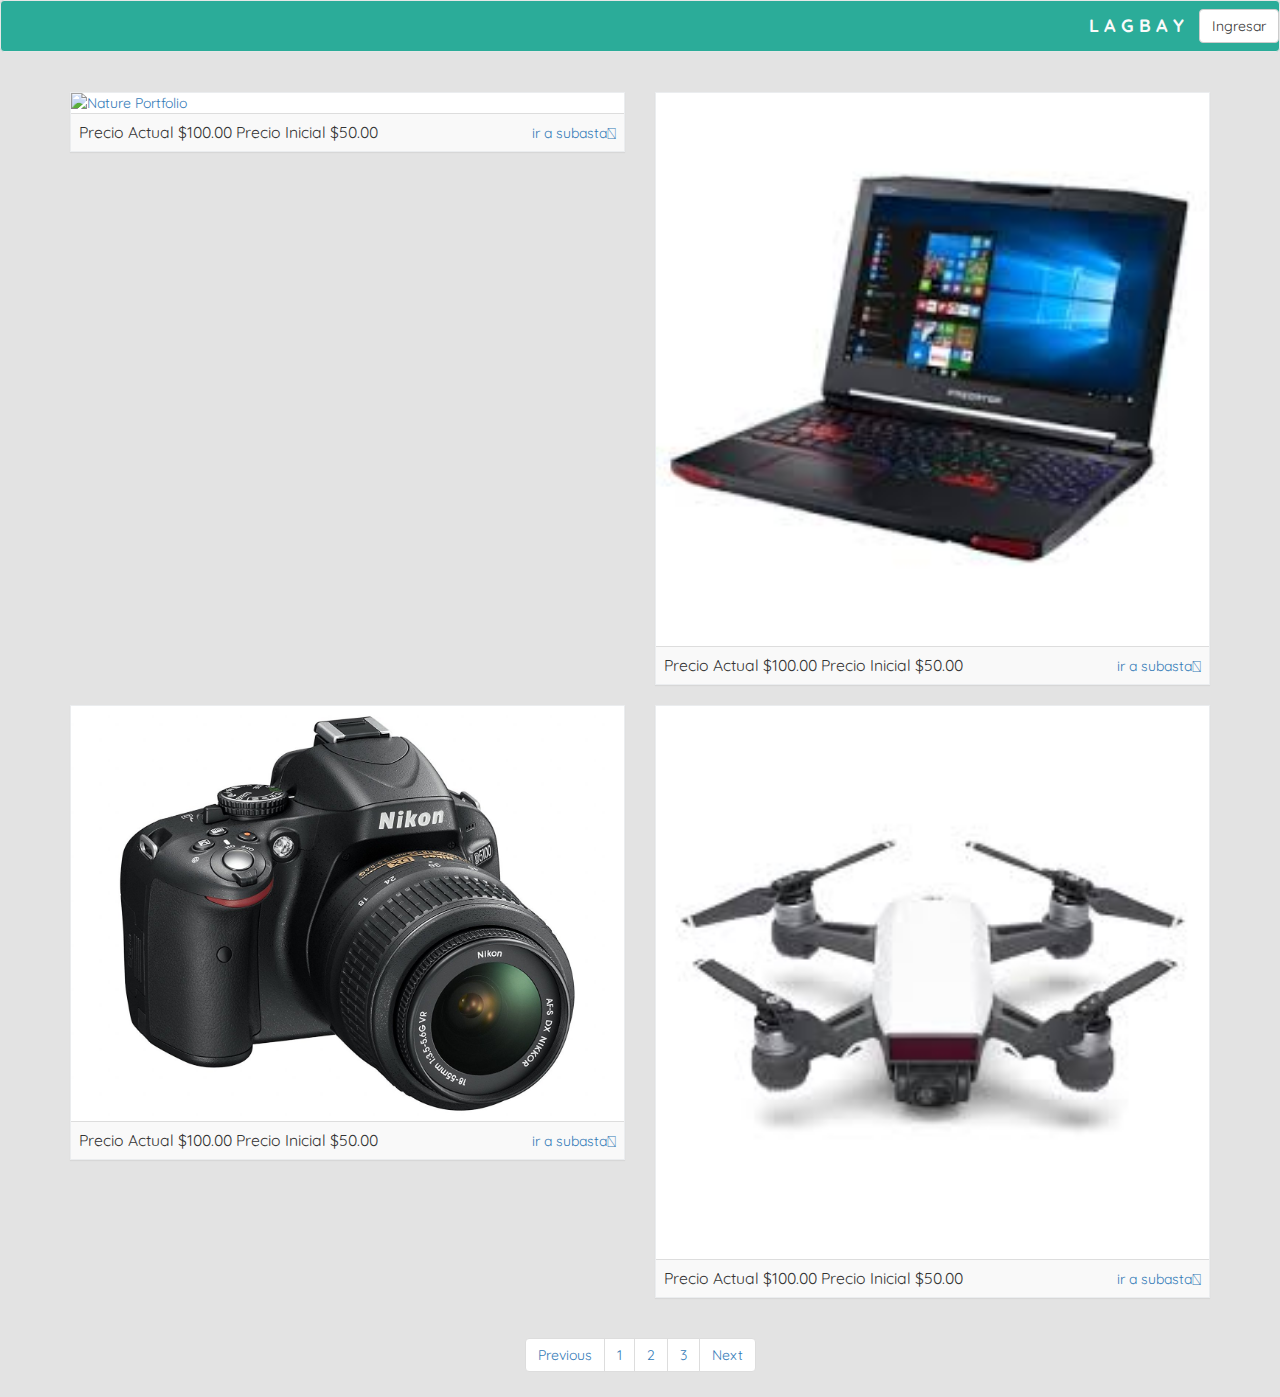
==== index.html @ 55333f28 "suma cantidad seleccionada en detalle de producto" ====
<!DOCTYPE html>
<html lang="es">
  <head>
    <meta charset="utf-8">
    <meta http-equiv="X-UA-Compatible" content="IE=edge">
    <meta name="viewport" content="width=device-width, initial-scale=1">

    <!-- The above 3 meta tags *must* come first in the head; any other head content must come *after* these tags -->
    <title>SUBASTAS</title>

    <!-- Bootstrap -->
    <link href="https://maxcdn.bootstrapcdn.com/bootstrap/3.3.7/css/bootstrap.min.css" rel="stylesheet">
    <link rel="stylesheet" type="text/css" href="css/nav.css">
    <link href="https://fonts.googleapis.com/css?family=Muli|Quicksand" rel="stylesheet">

    <link rel="stylesheet" type="text/css" href="css/formularioproducto.css">


    <!-- HTML5 shim and Respond.js for IE8 support of HTML5 elements and media queries -->
    <!-- WARNING: Respond.js doesn't work if you view the page via file:// -->
    <!--[if lt IE 9]>
      <script src="https://oss.maxcdn.com/html5shiv/3.7.3/html5shiv.min.js"></script>
      <script src="https://oss.maxcdn.com/respond/1.4.2/respond.min.js"></script>
    <![endif]-->
  </head>
  <body>
  <nav class="navbar navbar-default">
  <div class="container-fluid">
    <div class="navbar-header navbar-right">
      <a class="navbar-brand" href="#"><span class="texto-blanco"><b>L A G B A Y</b></span>
        <img alt="" src="...">
      </a>

      <!-- <a class="navbar-brand" href="#">
        <img alt="Brand" src="...">
      </a> -->

      <button type="button" class="btn btn-secondary subastar" data-toggle="modal" data-target="#subastar"  id="crearSubasta" style='display:none;'>
        <a href="views/formulario-producto.html">Crear Subasta</a>
      </button>

      <button type="button" class="btn btn-default navbar-btn pull-right navbar-right" data-toggle="dropdown" aria-haspopup="true" aria-expanded="false" id="btnIngresar"> Ingresar</button>

        <ul id="login-dp" class="dropdown-menu pull-right">
        <li>
           <div class="row">
              <div class="col-md-12">
                Login via
                <div class="social-buttons">
                  <a href="#" class="btn btn-fb"><i class="fa fa-facebook"></i> Facebook</a>
                  <a href="#" class="btn btn-tw"><i class="fa fa-twitter"></i> Twitter</a>
                </div>




                                o
                 <form class="form"  id="login-nav">

                    <div class="form-group">
                       <label class="sr-only" for="exampleInputEmail2">Email </label>
                       <input type="email" class="form-control" id="loginEmail" placeholder="Email " required>
                    </div>
                    <div class="form-group">
                       <label class="sr-only" for="exampleInputPassword2">Password</label>
                       <input type="password" class="form-control" id="loginPassword" placeholder="Password" required>

                    </div>


                 </form>
                    <div class="form-group">
                       <button  type="button" class="btn btn-primary btn-block" id="botonLogin">Sign in</button>
                    </div>
              </div>
              <div class="bottom text-center">
                Nuevo Registro ? <a href="#" data-toggle="modal" data-target="#squarespaceModal"><b>Aquí</b></a>
              </div>
           </div>
        </li>
      </ul>

<!-- line modal -->
<div class="modal fade" id="squarespaceModal" tabindex="-1" role="dialog" aria-labelledby="modalLabel" aria-hidden="true">
  <div class="modal-dialog">
  <div class="modal-content">
    <div class="modal-header">
      <button type="button" class="close" data-dismiss="modal"><span aria-hidden="true">×</span><span class="sr-only">Close</span></button>
      <h3 class="modal-title" id="lineModalLabel">Nuevo Registro</h3>
    </div>
    <div class="modal-body">

            <!-- content goes here -->
      <form>
              <div class="form-group">
                <label for="registroEmail">Email </label>
                <input type="email" class="form-control" id="registroEmail" placeholder="Ingresa email">
              </div>
              <div class="form-group">
                <label for="registroPassword">Password</label>
                <input type="password" class="form-control" id="registroPassword" placeholder="Password">
              </div>

            </form>

    </div>
    <div class="modal-footer">
      <div class="btn-group btn-group-justified" role="group" aria-label="group button">
        <div class="btn-group" role="group">
          <button type="button" class="btn btn-default" data-dismiss="modal"  role="button">Cerrar</button>
        </div>
        <div class="btn-group btn-delete hidden" role="group">
          <button type="button" id="delImage" class="btn btn-default btn-hover-red" data-dismiss="modal"  role="button">Delete</button>
        </div>
        <div class="btn-group" role="group">
          <button type="button" id="saveRegistro" class="btn btn-default btn-hover-green" data-action="save" role="button">Enviar</button>
        </div>
      </div>
    </div>
  </div>
  </div>
</div>

      <button type="button" class="btn btn-default navbar-btn" id="salir" style='display:none;'>Salir</button>
      <button class="btn btn-primary" type="button" id="mensaje" style='display:none;'>Messages <span class="badge">4</span></button>

    </div>
  </div>
</nav>




<div class="container mt40">
    <section class="row">

        <article class="col-xs-6">
            <div class="panel panel-default">
                <div class="panel-body">
                    <a href="http://lorempixel.com/350/350/nature/" title="Nature Portfolio" class="zoom" data-title="Amazing Nature" data-footer="The beauty of nature" data-type="image" data-toggle="lightbox">
                        <img src="img/celular1.jpg" alt="Nature Portfolio" />
                        <span class="overlay"><i class="glyphicon glyphicon-fullscreen"></i></span>
                    </a>
                </div>
                <div class="panel-footer">
                    <h4>Precio Actual $100.00</h4>
                      <h4>Precio Inicial $50.00</h4>
                    <span class="pull-right">
                        <a>ir a subasta<i id="like1" class="glyphicon glyphicon-plus-sign"></i> </a><div id="like1-bs3"></div>
                    </span>
                </div>
            </div>
        </article>

       <article class="col-xs-6">
            <div class="panel panel-default">
                <div class="panel-body">
                    <a href="http://lorempixel.com/350/350/nature/4" title="Nature Portfolio" class="zoom" data-title="Amazing Nature" data-footer="The beauty of nature" data-type="image" data-toggle="lightbox">
                        <img src="img/laptop.jpg" alt="Nature Portfolio" />
                        <span class="overlay"><i class="glyphicon glyphicon-fullscreen"></i></span>
                    </a>
                </div>
                <div class="panel-footer">
                    <h4>Precio Actual $100.00</h4>
                      <h4>Precio Inicial $50.00</h4>
                    <span class="pull-right">
                        <a>ir a subasta<i id="like1" class="glyphicon glyphicon-plus-sign"></i> </a><div id="like1-bs3"></div>
                    </span>
                </div>
            </div>
        </article>

      <article class="col-xs-6">
            <div class="panel panel-default">
                <div class="panel-body">
                    <a href="http://lorempixel.com/350/350/nature/4" title="Nature Portfolio" class="zoom" data-title="Amazing Nature" data-footer="The beauty of nature" data-type="image" data-toggle="lightbox">
                        <img src="img/camara.jpg" alt="Nature Portfolio" />
                        <span class="overlay"><i class="glyphicon glyphicon-fullscreen"></i></span>
                    </a>
                </div>
                <div class="panel-footer">
                    <h4>Precio Actual $100.00</h4>
                      <h4>Precio Inicial $50.00</h4>
                    <span class="pull-right">
                        <a>ir a subasta<i id="like1" class="glyphicon glyphicon-plus-sign"></i> </a><div id="like1-bs3"></div>
                    </span>
                </div>
            </div>
        </article>

      <article class="col-xs-6">
            <div class="panel panel-default">
                <div class="panel-body">
                    <a href="http://lorempixel.com/350/350/nature/4" title="Nature Portfolio" class="zoom" data-title="Amazing Nature" data-footer="The beauty of nature" data-type="image" data-toggle="lightbox">
                        <img src="img/drone.jpg" alt="Nature Portfolio" />
                        <span class="overlay"><i class="glyphicon glyphicon-fullscreen"></i></span>
                    </a>
                </div>
                <div class="panel-footer">
                    <h4>Precio Actual $100.00</h4>
                      <h4>Precio Inicial $50.00</h4>
                    <span class="pull-right">
                        <a>ir a subasta<i id="like1" class="glyphicon glyphicon-plus-sign"></i> </a><div id="like1-bs3"></div>
                    </span>
                </div>
            </div>
        </article>

</section>
</div>


<nav class="text-center" aria-label="Page navigation example">
  <ul class="pagination">
    <li class="page-item"><a class="page-link" href="#">Previous</a></li>
    <li class="page-item"><a class="page-link" href="#">1</a></li>
    <li class="page-item"><a class="page-link" href="#">2</a></li>
    <li class="page-item"><a class="page-link" href="#">3</a></li>
    <li class="page-item"><a class="page-link" href="#">Next</a></li>
  </ul>
</nav>


    <!-- jQuery (necessary for Bootstrap's JavaScript plugins) -->
    <script src="https://ajax.googleapis.com/ajax/libs/jquery/1.12.4/jquery.min.js"></script>
    <!-- Include all compiled plugins (below), or include individual files as needed -->
    <script src="https://maxcdn.bootstrapcdn.com/bootstrap/3.3.7/js/bootstrap.min.js"></script>
    <script type="text/javascript" src="js/main.js"></script>
    <script src="https://www.gstatic.com/firebasejs/4.5.2/firebase.js"></script>
    <script type="text/javascript" src="js/auntenticacion.js"></script>
  </body>
</html>
---- css/nav.css ----
@import "http://fonts.googleapis.com/css?family=Roboto:300,400,500,700";
*{
  font-family: 'Quicksand', sans-serif !important ;
}

#login-dp{
    min-width: 250px;
    padding: 14px 14px 0;
    overflow:hidden;
    background-color:rgba(255,255,255,.8);
}

#login-dp .help-block{
    font-size:12px
}
#login-dp .bottom{
    background-color:rgba(255,255,255,.8);
    border-top:1px solid #ddd;
    clear:both;
    padding:14px;
}
#login-dp .social-buttons{
    margin:12px 0
}
#login-dp .social-buttons a{
    width: 49%;
}
#login-dp .form-group {
    margin-bottom: 10px;
}
.btn-fb{
    color: #fff;
    background-color:#3b5998;
}
.btn-fb:hover{
    color: #fff;
    background-color:#496ebc
}
.btn-tw{
    color: #fff;
    background-color:#55acee;
}
.btn-tw:hover{
    color: #fff;
    background-color:#59b5fa;
}




.mt40 {
margin-top: 40px;
}

.panel {
 position: relative;
  overflow: hidden;
  display: block;
  border-radius: 0 !important;
  }

.panel-default {
 border-color: #ebedef !important;
  }

.panel .panel-body {
position: relative;
padding: 0 !important;
overflow: hidden;
 height: auto;
}

.panel .panel-body a {
 overflow: hidden;
  }

.panel .panel-body a img {
display: block;
margin: 0;
width: 100%;
height: auto;
transition: all 0.5s;
    -moz-transition: all 0.5s;
    -webkit-transition: all 0.5s;
    -o-transition: all 0.5s;
}
.panel .panel-body a.zoom:hover img {
 transform: scale(1.3);
 -ms-transform: scale(1.3);
  -webkit-transform: scale(1.3);
   -o-transform: scale(1.3);
    -moz-transform: scale(1.3);
 }

.panel .panel-body a.zoom span.overlay {
position: absolute;
 top: 0;
 left: 0;
 visibility: hidden;
  height: 100%;
  width: 100%;
  background-color: #000;
  opacity: 0;
    transition: opacity .25s ease-out;
    -moz-transition: opacity .25s ease-out;
    -webkit-transition: opacity .25s ease-out;
    -o-transition: opacity .25s ease-out;
}
.panel .panel-body a.zoom:hover span.overlay {
display: block;
visibility: visible;
 opacity: 0.55;
  -moz-opacity: 0.55;
   -webkit-opacity: 0.55;
   filter: alpha(opacity=65);
   -ms-filter: "progid:DXImageTransform.Microsoft.Alpha(Opacity=65)";

}
.panel .panel-body a.zoom:hover span.overlay i {
position: absolute;
top: 45%;
 left: 0%;
  width: 100%;
   font-size: 2.25em;
   color: #fff !important;
    text-align: center;
    opacity: 1;
    -moz-opacity: 1;
    -webkit-opacity: 1;
    filter: alpha(opacity=1);
    -ms-filter: "progid:DXImageTransform.Microsoft.Alpha(Opacity=1)";
}

.panel .panel-footer {
padding: 8px !important;
 background-color: #f9f9f9 !important;
  border-bottom-right-radius: 0 !important;
   border-bottom-left-radius: 0 !important;
 }

.panel .panel-footer h4 {
 display: inline;
 font: 400 normal 1.125em "Roboto",Arial,Verdana,sans-serif;
  color: #34495e margin: 0 !important;
  padding: 0 !important;
 }

.panel .panel-footer i.glyphicon {
 display: inline;
  font-size: 1.125em;
  cursor: pointer;
  }

.panel .panel-footer i.glyphicon-thumbs-up {
 color: #1abc9c;
  }

.panel .panel-footer i.glyphicon-thumbs-down {
color: #e74c3c;
 padding-left: 5px;
 }
.panel .panel-footer div {
 width: 15px;
  display: inline;
  font: 300 normal 1.125em "Roboto",Arial,Verdana,sans-serif; color: #34495e;
   text-align: center;
    background-color: transparent !important;
     border: none !important;
 }

.modal-title {
 font: 400 normal 1.625em "Roboto",Arial,Verdana,sans-serif;
 }
.modal-footer {
 font: 400 normal 1.125em "Roboto",Arial,Verdana,sans-serif;
  }
 .center {
    margin-top:50px;
}

.modal-header {
    padding-bottom: 5px;
}

.modal-footer {
        padding: 0;
    }

.modal-footer .btn-group button {
    height:40px;
    border-top-left-radius : 0;
    border-top-right-radius : 0;
    border: none;
    border-right: 1px solid #ddd;
}

.modal-footer .btn-group:last-child > button {
    border-right: 0;
}












/*estilos*/
.navbar{
	background-color: rgb(43, 172, 153)
}

.texto-blanco{
  color:rgb(250, 250, 250)
}

body{
  background-color: rgb(227, 227, 227)
}
---- css/formularioproducto.css ----
.subastar{
  padding: 5px;
  border: 1px solid #cac4c4;
  margin: 9px;
  width: 78px;
  height: 33px;
}

#exampleModal{
  /*color: #114B5F;*/
  background: rgba(255, 255, 255, 0.4);
  /*background: linear-gradient(#3D76E4, #ECECEC);*/
}

.modal-header{
  background: #3D76E4;
}

.titulo{
  width: 96%;
}

#contador-titulo{
  margin-top: -29px;
  float: right;
}

/*.duracion{
  float: right;
  margin-left: 64px;
}*/

.ubicacion{
  margin: 14px 0;
}

#map {
  height: 400px;
  width: 100%;
}

.subirProducto{
  color: #fff;
}

a:hover{
  color: #fff;
  text-decoration: none;
}


#columns {
  -moz-column-count: 3;
  -moz-column-gap: 10px;
  -moz-column-fill: auto;
  -webkit-column-count: 3;
  -webkit-column-gap: 10px;
  -webkit-column-fill: auto;
  column-count: 3;
  column-gap: 15px;
  column-fill: auto;
}

.pin {
  -moz-column-break-inside: avoid;
  -webkit-column-break-inside: avoid;
  column-break-inside: avoid;
  display: inline-block;
  margin: 0 2px 15px;
  padding: 15px;
  border: 2px solid #FAFAFA;
  box-shadow: 0 1px 2px rgba(34, 25, 25, 0.4);
  background: #FEFEFE;
  background-image: linear-gradient(45deg, #FFF, #F9F9F9);
}
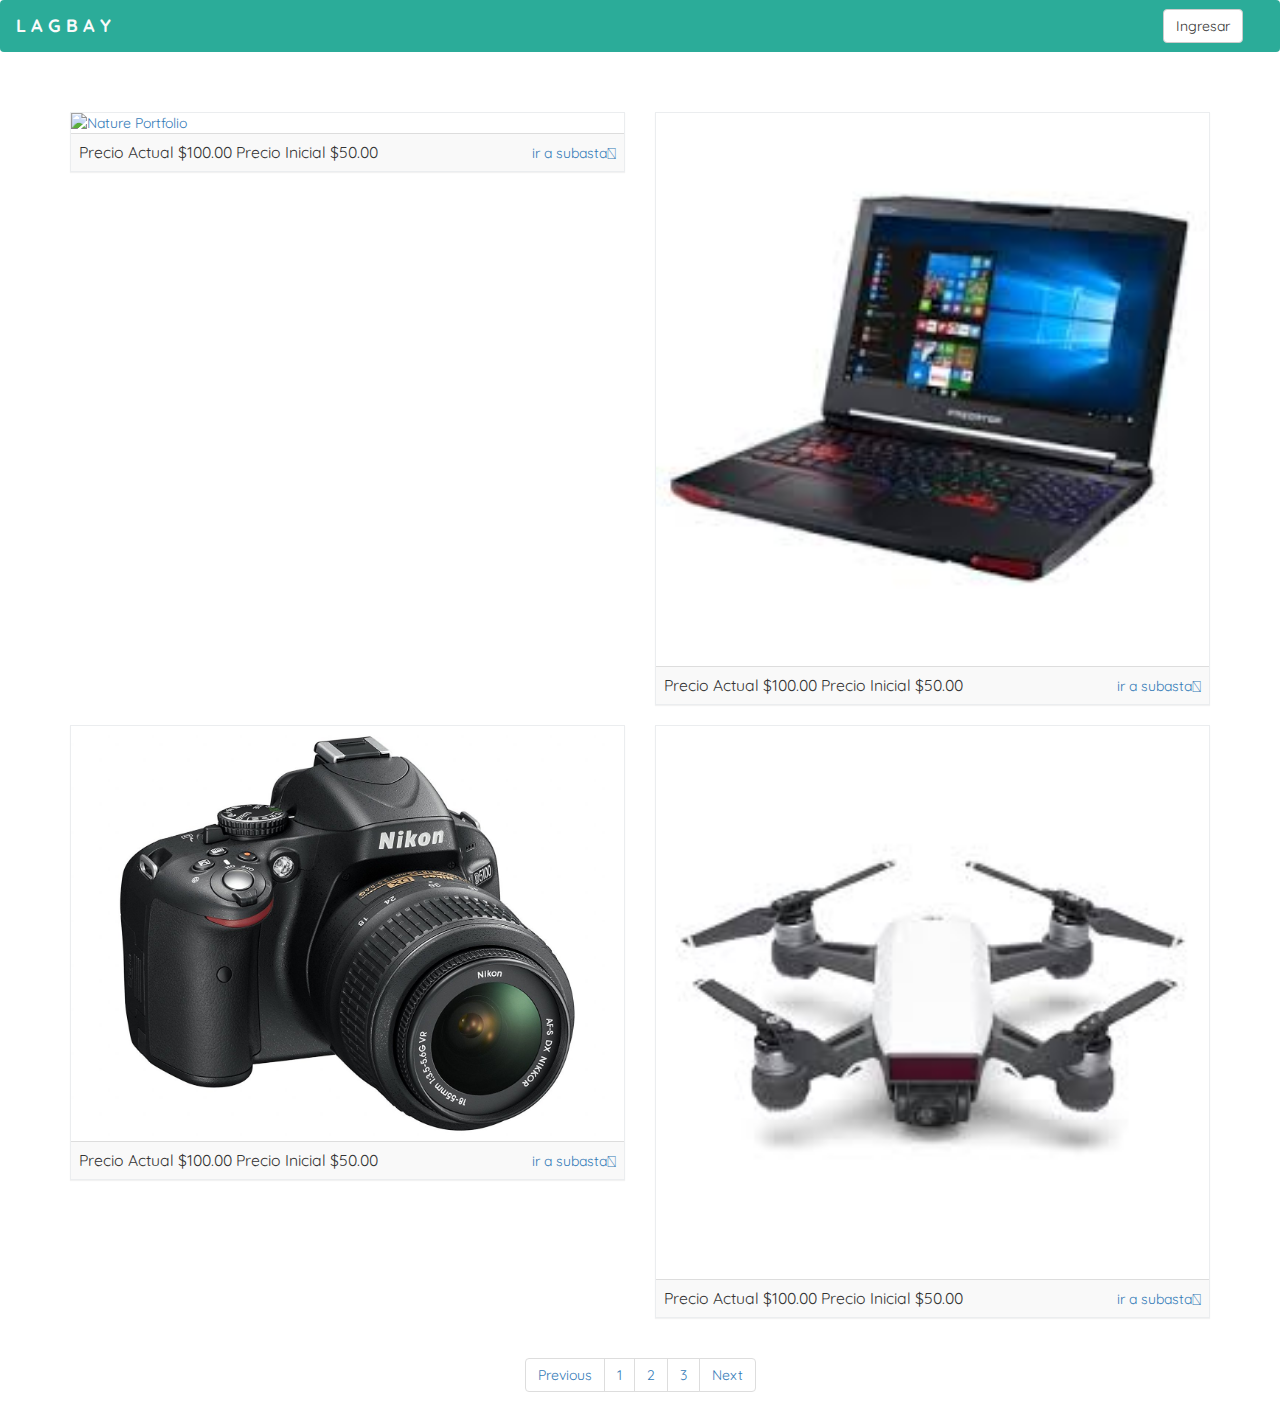
==== commit 759dc5a6: "nav con botones en linea pegados a la derecha" ====
--- a/index.html
+++ b/index.html
@@ -24,115 +24,107 @@
     <![endif]-->
   </head>
   <body>
-  <nav class="navbar navbar-default">
-  <div class="container-fluid">
-    <div class="navbar-header navbar-right">
-      <a class="navbar-brand" href="#"><span class="texto-blanco"><b>L A G B A Y</b></span>
-        <img alt="" src="...">
-      </a>
-
-      <!-- <a class="navbar-brand" href="#">
-        <img alt="Brand" src="...">
-      </a> -->
-
-      <button type="button" class="btn btn-secondary subastar" data-toggle="modal" data-target="#subastar"  id="crearSubasta" style='display:none;'>
-        <a href="views/formulario-producto.html">Crear Subasta</a>
-      </button>
-
-      <button type="button" class="btn btn-default navbar-btn pull-right navbar-right" data-toggle="dropdown" aria-haspopup="true" aria-expanded="false" id="btnIngresar"> Ingresar</button>
-
-        <ul id="login-dp" class="dropdown-menu pull-right">
-        <li>
-           <div class="row">
-              <div class="col-md-12">
-                Login via
-                <div class="social-buttons">
-                  <a href="#" class="btn btn-fb"><i class="fa fa-facebook"></i> Facebook</a>
-                  <a href="#" class="btn btn-tw"><i class="fa fa-twitter"></i> Twitter</a>
-                </div>
-
-
-
-
-                                o
-                 <form class="form"  id="login-nav">
-
+    <header class="container-fluid">
+      <nav class="navbar navbar-light bg-faded row">
+        <a class="navbar-brand" href="#"><span class="texto-blanco"><b>L A G B A Y</b></span>
+          <img alt="" src="...">
+        </a>
+
+        <ul class="nav nav-pills navbar-right">
+          <li class="nav-item">
+            <button type="button" class="btn btn-default navbar-btn pull-right navbar-right" data-toggle="dropdown" aria-haspopup="true" aria-expanded="false" id="btnIngresar"> Ingresar</button>
+            <ul id="login-dp" class="dropdown-menu pull-right">
+              <li>
+                <div class="row">
+                  <div class="col-md-12">
+                    Login via
+                    <div class="social-buttons">
+                      <a href="#" class="btn btn-fb"><i class="fa fa-facebook"></i> Facebook</a>
+                      <a href="#" class="btn btn-tw"><i class="fa fa-twitter"></i> Twitter</a>
+                    </div>
+                    o
+                    <form class="form"  id="login-nav">
+
+                      <div class="form-group">
+                        <label class="sr-only" for="exampleInputEmail2">Email </label>
+                        <input type="email" class="form-control" id="loginEmail" placeholder="Email " required>
+                      </div>
+                      <div class="form-group">
+                        <label class="sr-only" for="exampleInputPassword2">Password</label>
+                        <input type="password" class="form-control" id="loginPassword" placeholder="Password" required>
+                      </div>
+                    </form>
                     <div class="form-group">
-                       <label class="sr-only" for="exampleInputEmail2">Email </label>
-                       <input type="email" class="form-control" id="loginEmail" placeholder="Email " required>
+                      <button  type="button" class="btn btn-primary btn-block" id="botonLogin">Sign in</button>
                     </div>
-                    <div class="form-group">
-                       <label class="sr-only" for="exampleInputPassword2">Password</label>
-                       <input type="password" class="form-control" id="loginPassword" placeholder="Password" required>
-
+                  </div>
+                  <div class="bottom text-center">
+                    Nuevo Registro ? <a href="#" data-toggle="modal" data-target="#squarespaceModal"><b>Aquí</b></a>
+                  </div>
+                </div>
+
+                <!-- line modal -->
+                <div class="modal fade" id="squarespaceModal" tabindex="-1" role="dialog" aria-labelledby="modalLabel" aria-hidden="true">
+                  <div class="modal-dialog">
+                    <div class="modal-content">
+                      <div class="modal-header">
+                        <button type="button" class="close" data-dismiss="modal"><span aria-hidden="true">×</span><span class="sr-only">Close</span></button>
+                        <h3 class="modal-title" id="lineModalLabel">Nuevo Registro</h3>
+                      </div>
+                      <div class="modal-body">
+
+                        <!-- content goes here -->
+                        <form>
+                          <div class="form-group">
+                            <label for="registroEmail">Email </label>
+                            <input type="email" class="form-control" id="registroEmail" placeholder="Ingresa email">
+                          </div>
+                          <div class="form-group">
+                            <label for="registroPassword">Password</label>
+                            <input type="password" class="form-control" id="registroPassword" placeholder="Password">
+                          </div>
+
+                        </form>
+
+                      </div>
+                      <div class="modal-footer">
+                        <div class="btn-group btn-group-justified" role="group" aria-label="group button">
+                          <div class="btn-group" role="group">
+                            <button type="button" class="btn btn-default" data-dismiss="modal"  role="button">Cerrar</button>
+                          </div>
+                          <div class="btn-group btn-delete hidden" role="group">
+                            <button type="button" id="delImage" class="btn btn-default btn-hover-red" data-dismiss="modal"  role="button">Delete</button>
+                          </div>
+                          <div class="btn-group" role="group">
+                            <button type="button" id="saveRegistro" class="btn btn-default btn-hover-green" data-action="save" role="button">Enviar</button>
+                          </div>
+                        </div>
+                      </div>
                     </div>
-
-
-                 </form>
-                    <div class="form-group">
-                       <button  type="button" class="btn btn-primary btn-block" id="botonLogin">Sign in</button>
-                    </div>
-              </div>
-              <div class="bottom text-center">
-                Nuevo Registro ? <a href="#" data-toggle="modal" data-target="#squarespaceModal"><b>Aquí</b></a>
-              </div>
-           </div>
-        </li>
-      </ul>
-
-<!-- line modal -->
-<div class="modal fade" id="squarespaceModal" tabindex="-1" role="dialog" aria-labelledby="modalLabel" aria-hidden="true">
-  <div class="modal-dialog">
-  <div class="modal-content">
-    <div class="modal-header">
-      <button type="button" class="close" data-dismiss="modal"><span aria-hidden="true">×</span><span class="sr-only">Close</span></button>
-      <h3 class="modal-title" id="lineModalLabel">Nuevo Registro</h3>
-    </div>
-    <div class="modal-body">
-
-            <!-- content goes here -->
-      <form>
-              <div class="form-group">
-                <label for="registroEmail">Email </label>
-                <input type="email" class="form-control" id="registroEmail" placeholder="Ingresa email">
-              </div>
-              <div class="form-group">
-                <label for="registroPassword">Password</label>
-                <input type="password" class="form-control" id="registroPassword" placeholder="Password">
-              </div>
-
-            </form>
-
-    </div>
-    <div class="modal-footer">
-      <div class="btn-group btn-group-justified" role="group" aria-label="group button">
-        <div class="btn-group" role="group">
-          <button type="button" class="btn btn-default" data-dismiss="modal"  role="button">Cerrar</button>
-        </div>
-        <div class="btn-group btn-delete hidden" role="group">
-          <button type="button" id="delImage" class="btn btn-default btn-hover-red" data-dismiss="modal"  role="button">Delete</button>
-        </div>
-        <div class="btn-group" role="group">
-          <button type="button" id="saveRegistro" class="btn btn-default btn-hover-green" data-action="save" role="button">Enviar</button>
-        </div>
-      </div>
-    </div>
-  </div>
-  </div>
-</div>
-
-      <button type="button" class="btn btn-default navbar-btn" id="salir" style='display:none;'>Salir</button>
-      <button class="btn btn-primary" type="button" id="mensaje" style='display:none;'>Messages <span class="badge">4</span></button>
-
-    </div>
-  </div>
-</nav>
-
-
-
+                  </div>
+                </div>
+
+              </li>
+            </ul>
+          </li>
+          <li class="nav-item">
+            <button type="button" class="btn btn-default navbar-btn" data-toggle="modal" data-target="#subastar"  id="crearSubasta" style='display:none;'>
+              <a href="views/formulario-producto.html">Crear Subasta</a>
+            </button>
+          </li>
+          <li class="nav-item">
+            <button type="button" class="btn btn-default navbar-btn" id="salir" style='display:none;'>Salir</button>
+          </li>
+          <li class="nav-item">
+            <button class="btn btn-primary navbar-btn" type="button" id="mensaje" style='display:none;'>Messages <span class="badge">4</span></button>
+          </li>
+        </ul>
+      </nav>
+    </header>
 
 <div class="container mt40">
-    <section class="row">
+
+    <section class="row" id="pruebafirebas">
 
         <article class="col-xs-6">
             <div class="panel panel-default">
@@ -228,5 +220,6 @@
     <script type="text/javascript" src="js/main.js"></script>
     <script src="https://www.gstatic.com/firebasejs/4.5.2/firebase.js"></script>
     <script type="text/javascript" src="js/auntenticacion.js"></script>
+    <script type="text/javascript" src="js/mostrarsubastas.js"></script>
   </body>
 </html>
--- a/css/nav.css
+++ b/css/nav.css
@@ -1,37 +1,61 @@
-@import "http://fonts.googleapis.com/css?family=Roboto:300,400,500,700";
+/*@import "http://fonts.googleapis.com/css?family=Roboto:300,400,500,700";*/
 *{
-  font-family: 'Quicksand', sans-serif !important ;
+  font-family: 'Quicksand', sans-serif !important;
+  padding: 0;
+  margin: 0;
+}
+
+.navbar{
+  background-color: rgb(43, 172, 153)
+}
+
+.texto-blanco{
+  color: rgb(250, 250, 250)
+}
+
+.nav-pills{
+  margin-right: 15px;  
+}
+
+#btnIngresar{
+  margin-right: 15px;
 }
 
 #login-dp{
-    min-width: 250px;
-    padding: 14px 14px 0;
-    overflow:hidden;
-    background-color:rgba(255,255,255,.8);
+  min-width: 250px;
+  padding: 14px 14px 0;
+  overflow:hidden;
+  background-color:rgba(255,255,255,.8);
 }
 
 #login-dp .help-block{
-    font-size:12px
-}
+  font-size:12px
+}
+
 #login-dp .bottom{
-    background-color:rgba(255,255,255,.8);
-    border-top:1px solid #ddd;
-    clear:both;
-    padding:14px;
-}
+  background-color:rgba(255,255,255,.8);
+  border-top:1px solid #ddd;
+  clear:both;
+  padding:14px;
+}
+
 #login-dp .social-buttons{
-    margin:12px 0
-}
+  margin:12px 0
+}
+
 #login-dp .social-buttons a{
-    width: 49%;
-}
+  width: 49%;
+}
+
 #login-dp .form-group {
-    margin-bottom: 10px;
-}
+  margin-bottom: 10px;
+}
+
 .btn-fb{
-    color: #fff;
-    background-color:#3b5998;
-}
+  color: #fff;
+  background-color:#3b5998;
+}
+
 .btn-fb:hover{
     color: #fff;
     background-color:#496ebc
@@ -45,45 +69,43 @@
     background-color:#59b5fa;
 }
 
-
-
-
 .mt40 {
-margin-top: 40px;
+  margin-top: 40px;
 }
 
 .panel {
- position: relative;
+  position: relative;
   overflow: hidden;
   display: block;
   border-radius: 0 !important;
-  }
+}
 
 .panel-default {
  border-color: #ebedef !important;
-  }
+}
 
 .panel .panel-body {
-position: relative;
-padding: 0 !important;
-overflow: hidden;
- height: auto;
+  position: relative;
+  padding: 0 !important;
+  overflow: hidden;
+  height: auto;
 }
 
 .panel .panel-body a {
  overflow: hidden;
-  }
+}
 
 .panel .panel-body a img {
-display: block;
-margin: 0;
-width: 100%;
-height: auto;
-transition: all 0.5s;
-    -moz-transition: all 0.5s;
-    -webkit-transition: all 0.5s;
-    -o-transition: all 0.5s;
-}
+  display: block;
+  margin: 0;
+  width: 100%;
+  height: auto;
+  transition: all 0.5s;
+  -moz-transition: all 0.5s;
+  -webkit-transition: all 0.5s;
+  -o-transition: all 0.5s;
+}
+
 .panel .panel-body a.zoom:hover img {
  transform: scale(1.3);
  -ms-transform: scale(1.3);
@@ -106,6 +128,7 @@
     -webkit-transition: opacity .25s ease-out;
     -o-transition: opacity .25s ease-out;
 }
+
 .panel .panel-body a.zoom:hover span.overlay {
 display: block;
 visibility: visible;
@@ -183,8 +206,8 @@
 }
 
 .modal-footer {
-        padding: 0;
-    }
+  padding: 0;
+}
 
 .modal-footer .btn-group button {
     height:40px;
@@ -198,26 +221,17 @@
     border-right: 0;
 }
 
-
-
-
-
-
-
-
-
-
-
-
 /*estilos*/
-.navbar{
-	background-color: rgb(43, 172, 153)
-}
-
-.texto-blanco{
-  color:rgb(250, 250, 250)
-}
-
-body{
+
+/*body{
   background-color: rgb(227, 227, 227)
-}
+}*/
+
+
+
+.subastar{
+  padding: 5px;
+  border: 1px solid #cac4c4;
+  /*margin: 9px;
+  height: 33px;*/
+}
--- a/css/formularioproducto.css
+++ b/css/formularioproducto.css
@@ -1,11 +1,3 @@
-.subastar{
-  padding: 5px;
-  border: 1px solid #cac4c4;
-  margin: 9px;
-  width: 78px;
-  height: 33px;
-}
-
 #exampleModal{
   /*color: #114B5F;*/
   background: rgba(255, 255, 255, 0.4);
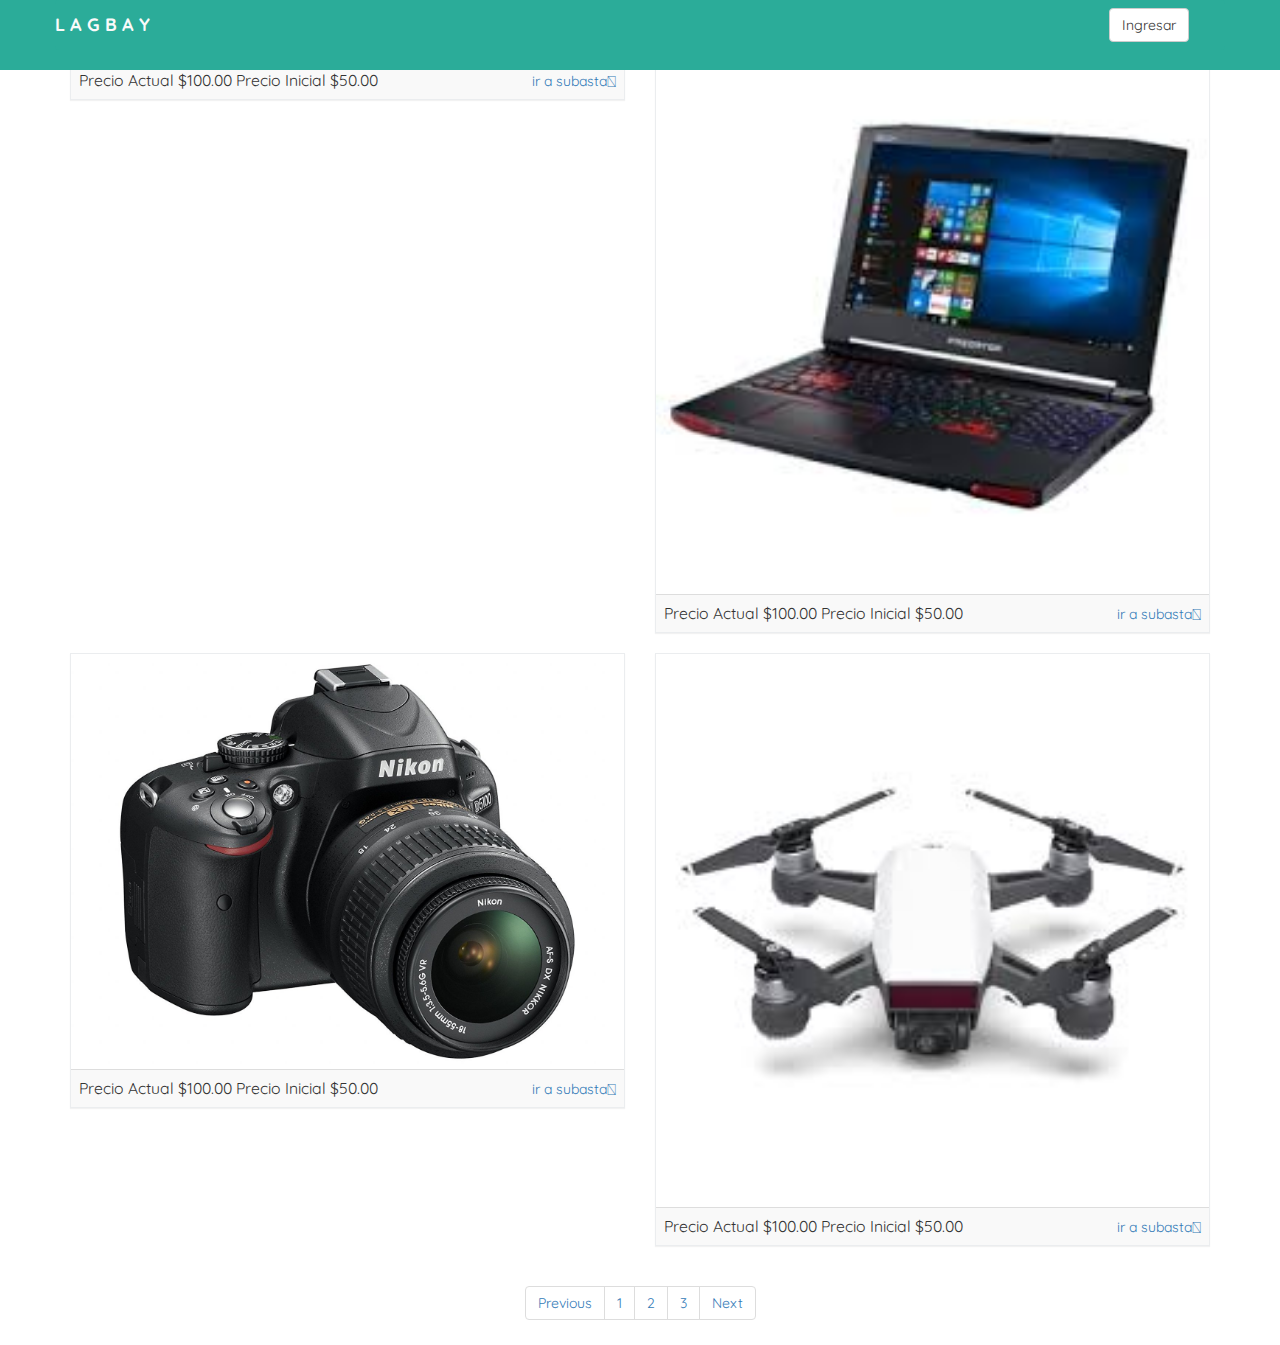
==== commit add5c47e: "menu de hamburguesa y redireccion al index correcto" ====
--- a/index.html
+++ b/index.html
@@ -24,102 +24,109 @@
     <![endif]-->
   </head>
   <body>
-    <header class="container-fluid">
-      <nav class="navbar navbar-light bg-faded row">
-        <a class="navbar-brand" href="#"><span class="texto-blanco"><b>L A G B A Y</b></span>
-          <img alt="" src="...">
-        </a>
-
-        <ul class="nav nav-pills navbar-right">
-          <li class="nav-item">
-            <button type="button" class="btn btn-default navbar-btn pull-right navbar-right" data-toggle="dropdown" aria-haspopup="true" aria-expanded="false" id="btnIngresar"> Ingresar</button>
-            <ul id="login-dp" class="dropdown-menu pull-right">
-              <li>
-                <div class="row">
-                  <div class="col-md-12">
-                    Login via
-                    <div class="social-buttons">
-                      <a href="#" class="btn btn-fb"><i class="fa fa-facebook"></i> Facebook</a>
-                      <a href="#" class="btn btn-tw"><i class="fa fa-twitter"></i> Twitter</a>
-                    </div>
-                    o
-                    <form class="form"  id="login-nav">
-
-                      <div class="form-group">
-                        <label class="sr-only" for="exampleInputEmail2">Email </label>
-                        <input type="email" class="form-control" id="loginEmail" placeholder="Email " required>
+    <header role="banner" class="navbar navbar-fixed-top navbar-inverse">
+
+        <div class="container">
+          <div class="navbar-header">
+            <button data-toggle="collapse-side" data-target=".side-collapse" data-target-2=".side-collapse-container" type="button" class="navbar-toggle pull-left"><span class="icon-bar"></span><span class="icon-bar"></span><span class="icon-bar"></span></button>
+          </div>
+          <div class="navbar-inverse side-collapse in">
+            <nav role="navigation" class="navbar-collapse navbar navbar-light bg-faded row">
+              <a class="navbar-brand" href="#"><span class="texto-blanco"><b>L A G B A Y</b></span>
+                <img alt="" src="...">
+              </a>
+              <ul class="nav nav-pills navbar-right">
+                <li class="nav-item">
+                  <button type="button" class="btn btn-default navbar-btn pull-right navbar-right" data-toggle="dropdown" aria-haspopup="true" aria-expanded="false" id="btnIngresar"> Ingresar</button>
+                  <ul id="login-dp" class="dropdown-menu pull-right">
+                    <li>
+                      <div class="row">
+                        <div class="col-md-12">
+                          Login via
+                          <div class="social-buttons">
+                            <a href="#" class="btn btn-fb"><i class="fa fa-facebook"></i> Facebook</a>
+                            <a href="#" class="btn btn-tw"><i class="fa fa-twitter"></i> Twitter</a>
+                          </div>
+                          o
+                          <form class="form"  id="login-nav">
+
+                            <div class="form-group">
+                              <label class="sr-only" for="exampleInputEmail2">Email </label>
+                              <input type="email" class="form-control" id="loginEmail" placeholder="Email " required>
+                            </div>
+                            <div class="form-group">
+                              <label class="sr-only" for="exampleInputPassword2">Password</label>
+                              <input type="password" class="form-control" id="loginPassword" placeholder="Password" required>
+                            </div>
+                          </form>
+                          <div class="form-group">
+                            <button  type="button" class="btn btn-primary btn-block" id="botonLogin">Sign in</button>
+                          </div>
+                        </div>
+                        <div class="bottom text-center">
+                          Nuevo Registro ? <a href="#" data-toggle="modal" data-target="#squarespaceModal"><b>Aquí</b></a>
+                        </div>
                       </div>
-                      <div class="form-group">
-                        <label class="sr-only" for="exampleInputPassword2">Password</label>
-                        <input type="password" class="form-control" id="loginPassword" placeholder="Password" required>
-                      </div>
-                    </form>
-                    <div class="form-group">
-                      <button  type="button" class="btn btn-primary btn-block" id="botonLogin">Sign in</button>
-                    </div>
-                  </div>
-                  <div class="bottom text-center">
-                    Nuevo Registro ? <a href="#" data-toggle="modal" data-target="#squarespaceModal"><b>Aquí</b></a>
-                  </div>
-                </div>
-
-                <!-- line modal -->
-                <div class="modal fade" id="squarespaceModal" tabindex="-1" role="dialog" aria-labelledby="modalLabel" aria-hidden="true">
-                  <div class="modal-dialog">
-                    <div class="modal-content">
-                      <div class="modal-header">
-                        <button type="button" class="close" data-dismiss="modal"><span aria-hidden="true">×</span><span class="sr-only">Close</span></button>
-                        <h3 class="modal-title" id="lineModalLabel">Nuevo Registro</h3>
-                      </div>
-                      <div class="modal-body">
-
-                        <!-- content goes here -->
-                        <form>
-                          <div class="form-group">
-                            <label for="registroEmail">Email </label>
-                            <input type="email" class="form-control" id="registroEmail" placeholder="Ingresa email">
-                          </div>
-                          <div class="form-group">
-                            <label for="registroPassword">Password</label>
-                            <input type="password" class="form-control" id="registroPassword" placeholder="Password">
-                          </div>
-
-                        </form>
-
-                      </div>
-                      <div class="modal-footer">
-                        <div class="btn-group btn-group-justified" role="group" aria-label="group button">
-                          <div class="btn-group" role="group">
-                            <button type="button" class="btn btn-default" data-dismiss="modal"  role="button">Cerrar</button>
-                          </div>
-                          <div class="btn-group btn-delete hidden" role="group">
-                            <button type="button" id="delImage" class="btn btn-default btn-hover-red" data-dismiss="modal"  role="button">Delete</button>
-                          </div>
-                          <div class="btn-group" role="group">
-                            <button type="button" id="saveRegistro" class="btn btn-default btn-hover-green" data-action="save" role="button">Enviar</button>
+
+                      <!-- line modal -->
+                      <div class="modal fade" id="squarespaceModal" tabindex="-1" role="dialog" aria-labelledby="modalLabel" aria-hidden="true">
+                        <div class="modal-dialog">
+                          <div class="modal-content">
+                            <div class="modal-header">
+                              <button type="button" class="close" data-dismiss="modal"><span aria-hidden="true">×</span><span class="sr-only">Close</span></button>
+                              <h3 class="modal-title" id="lineModalLabel">Nuevo Registro</h3>
+                            </div>
+                            <div class="modal-body">
+
+                              <!-- content goes here -->
+                              <form>
+                                <div class="form-group">
+                                  <label for="registroEmail">Email </label>
+                                  <input type="email" class="form-control" id="registroEmail" placeholder="Ingresa email">
+                                </div>
+                                <div class="form-group">
+                                  <label for="registroPassword">Password</label>
+                                  <input type="password" class="form-control" id="registroPassword" placeholder="Password">
+                                </div>
+
+                              </form>
+
+                            </div>
+                            <div class="modal-footer">
+                              <div class="btn-group btn-group-justified" role="group" aria-label="group button">
+                                <div class="btn-group" role="group">
+                                  <button type="button" class="btn btn-default" data-dismiss="modal"  role="button">Cerrar</button>
+                                </div>
+                                <div class="btn-group btn-delete hidden" role="group">
+                                  <button type="button" id="delImage" class="btn btn-default btn-hover-red" data-dismiss="modal"  role="button">Delete</button>
+                                </div>
+                                <div class="btn-group" role="group">
+                                  <button type="button" id="saveRegistro" class="btn btn-default btn-hover-green" data-action="save" role="button">Enviar</button>
+                                </div>
+                              </div>
+                            </div>
                           </div>
                         </div>
                       </div>
-                    </div>
-                  </div>
-                </div>
-
-              </li>
-            </ul>
-          </li>
-          <li class="nav-item">
-            <button type="button" class="btn btn-default navbar-btn" data-toggle="modal" data-target="#subastar"  id="crearSubasta" style='display:none;'>
-              <a href="views/formulario-producto.html">Crear Subasta</a>
-            </button>
-          </li>
-          <li class="nav-item">
-            <button type="button" class="btn btn-default navbar-btn" id="salir" style='display:none;'>Salir</button>
-          </li>
-          <li class="nav-item">
-            <button class="btn btn-primary navbar-btn" type="button" id="mensaje" style='display:none;'>Messages <span class="badge">4</span></button>
-          </li>
-        </ul>
-      </nav>
+
+                    </li>
+                  </ul>
+                </li>
+                <li class="nav-item">
+                  <button type="button" class="btn btn-default navbar-btn" data-toggle="modal" data-target="#subastar"  id="crearSubasta" style='display:none;'>
+                    <a href="views/formulario-producto.html">Crear Subasta</a>
+                  </button>
+                </li>
+                <li class="nav-item">
+                  <button type="button" class="btn btn-default navbar-btn" id="salir" style='display:none;'>Salir</button>
+                </li>
+                <li class="nav-item">
+                  <button class="btn btn-primary navbar-btn" type="button" id="mensaje" style='display:none;'>Messages <span class="badge">4</span></button>
+                </li>
+              </ul>
+            </nav>
+          </div>
+        </div>
     </header>
 
 <div class="container mt40">
--- a/css/nav.css
+++ b/css/nav.css
@@ -14,7 +14,7 @@
 }
 
 .nav-pills{
-  margin-right: 15px;  
+  margin-right: 15px;
 }
 
 #btnIngresar{
@@ -227,11 +227,69 @@
   background-color: rgb(227, 227, 227)
 }*/
 
-
-
 .subastar{
   padding: 5px;
   border: 1px solid #cac4c4;
   /*margin: 9px;
   height: 33px;*/
 }
+
+.navbar-inverse .navbar-collapse{
+  border: none;
+}
+
+.navbar-inverse{
+  border: none;
+}
+
+@media screen and (max-width: 768px) {
+  .side-collapse-container{
+    width:100%;
+    position:relative;
+    left:0;
+    transition:left .4s;
+  }
+
+  .side-collapse-container.out{
+    left:200px;
+  }
+
+  .side-collapse {
+    top:50px;
+    bottom:0;
+    left:0;
+    width:200px;
+    position:fixed;
+    overflow:hidden;
+    transition:width .4s;
+  }
+
+  .side-collapse.in {
+    width:0;
+  }
+}
+
+.columns {
+  -moz-column-count: 3;
+  -moz-column-gap: 10px;
+  -moz-column-fill: auto;
+  -webkit-column-count: 3;
+  -webkit-column-gap: 10px;
+  -webkit-column-fill: auto;
+  column-count: 3;
+  column-gap: 15px;
+  column-fill: auto;
+}
+
+.pin {
+  -moz-column-break-inside: avoid;
+  -webkit-column-break-inside: avoid;
+  column-break-inside: avoid;
+  display: inline-block;
+  margin: 0 2px 15px;
+  padding: 15px;
+  border: 2px solid #FAFAFA;
+  box-shadow: 0 1px 2px rgba(34, 25, 25, 0.4);
+  background: #FEFEFE;
+  background-image: linear-gradient(45deg, #FFF, #F9F9F9);
+}
--- a/css/formularioproducto.css
+++ b/css/formularioproducto.css
@@ -1,11 +1,13 @@
 #exampleModal{
-  /*color: #114B5F;*/
   background: rgba(255, 255, 255, 0.4);
-  /*background: linear-gradient(#3D76E4, #ECECEC);*/
+}
+
+.modal-open{
+  background: rgba(58, 117, 196, 0.4);
 }
 
 .modal-header{
-  background: #3D76E4;
+  background-color: rgb(43, 172, 153)
 }
 
 .titulo{
@@ -39,29 +41,3 @@
   color: #fff;
   text-decoration: none;
 }
-
-
-#columns {
-  -moz-column-count: 3;
-  -moz-column-gap: 10px;
-  -moz-column-fill: auto;
-  -webkit-column-count: 3;
-  -webkit-column-gap: 10px;
-  -webkit-column-fill: auto;
-  column-count: 3;
-  column-gap: 15px;
-  column-fill: auto;
-}
-
-.pin {
-  -moz-column-break-inside: avoid;
-  -webkit-column-break-inside: avoid;
-  column-break-inside: avoid;
-  display: inline-block;
-  margin: 0 2px 15px;
-  padding: 15px;
-  border: 2px solid #FAFAFA;
-  box-shadow: 0 1px 2px rgba(34, 25, 25, 0.4);
-  background: #FEFEFE;
-  background-image: linear-gradient(45deg, #FFF, #F9F9F9);
-}
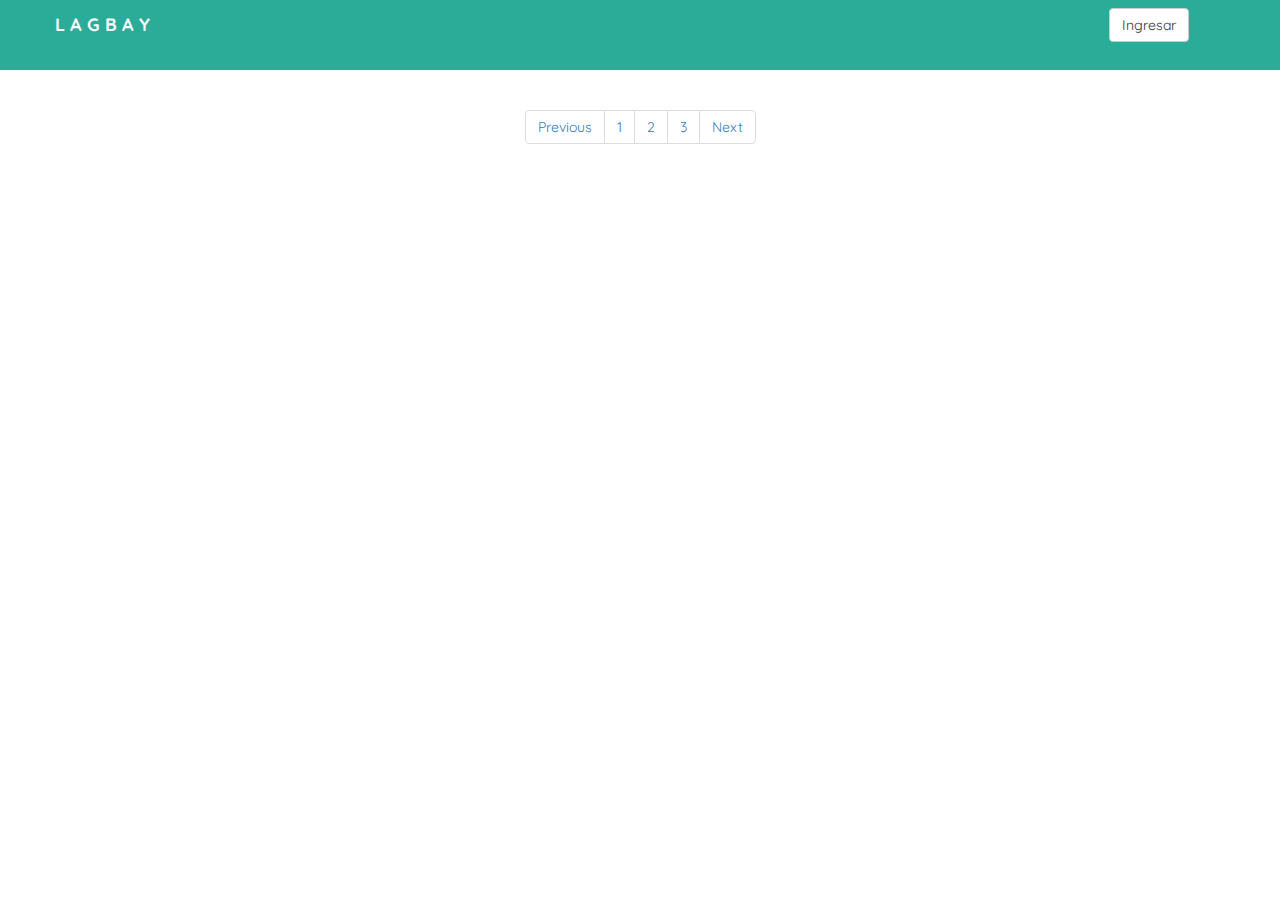
==== commit 5acb1712: "quita las imagenes del index" ====
--- a/index.html
+++ b/index.html
@@ -117,11 +117,12 @@
                     <a href="views/formulario-producto.html">Crear Subasta</a>
                   </button>
                 </li>
-                <li class="nav-item">
-                  <button type="button" class="btn btn-default navbar-btn" id="salir" style='display:none;'>Salir</button>
-                </li>
+               
                 <li class="nav-item">
                   <button class="btn btn-primary navbar-btn" type="button" id="mensaje" style='display:none;'>Messages <span class="badge">4</span></button>
+                </li>
+                 <li class="nav-item">
+                  <button type="button" class="btn btn-default navbar-btn" id="salir" style='display:none;'>Salir</button>
                 </li>
               </ul>
             </nav>
@@ -132,7 +133,7 @@
 <div class="container mt40">
 
     <section class="row" id="pruebafirebas">
-
+        <!-- line modal 
         <article class="col-xs-6">
             <div class="panel panel-default">
                 <div class="panel-body">
@@ -203,7 +204,7 @@
                     </span>
                 </div>
             </div>
-        </article>
+        </article>-->
 
 </section>
 </div>
--- a/css/nav.css
+++ b/css/nav.css
@@ -242,12 +242,41 @@
   border: none;
 }
 
-@media screen and (max-width: 768px) {
+.navbar-inverse .navbar-toggle{
+  border: none;
+}
+
+.navbar-inverse .navbar-toggle:hover{
+  background-color: rgb(43, 172, 153);
+  border: none;
+}
+
+#pruebafirebas{
+  margin-top: 50px;
+}
+
+@media screen and (max-width: 767px) {
   .side-collapse-container{
     width:100%;
     position:relative;
     left:0;
     transition:left .4s;
+  }
+
+  .navbar-inverse .navbar-toggle{
+    border: none;
+    background-color: rgb(43, 172, 153);
+
+  }
+
+  .navbar-inverse .navbar-toggle:hover{
+    background-color: rgb(43, 172, 153);
+    border: none;
+  }
+
+
+  .navbar-inverse{
+    background: none;
   }
 
   .side-collapse-container.out{
@@ -266,6 +295,11 @@
 
   .side-collapse.in {
     width:0;
+  }
+
+  .nav-pills {
+    display: inline-grid;
+    margin-left: 11px;
   }
 }
 
@@ -293,3 +327,6 @@
   background: #FEFEFE;
   background-image: linear-gradient(45deg, #FFF, #F9F9F9);
 }
+.preciobase{
+  color: #2BAC99;
+}
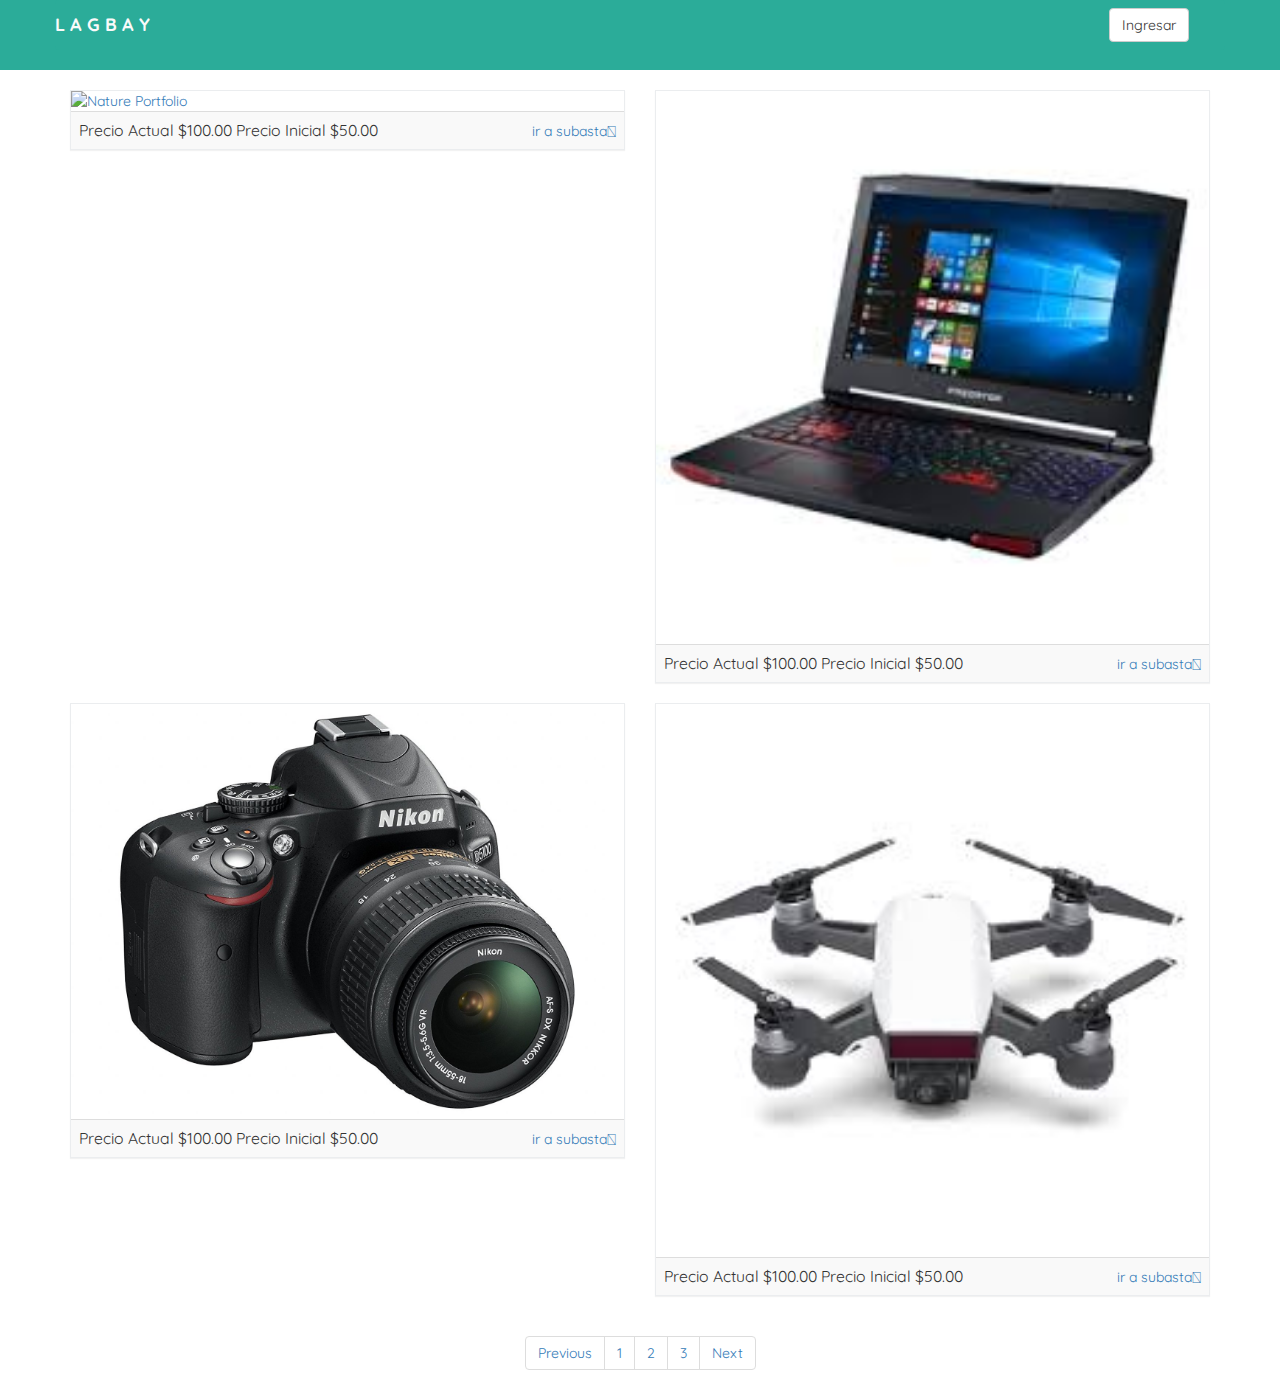
==== commit de2d71f9: "se cierra modal de confirmacion en detallesubasta y sigue haciendo scroll" ====
--- a/index.html
+++ b/index.html
@@ -25,115 +25,114 @@
   </head>
   <body>
     <header role="banner" class="navbar navbar-fixed-top navbar-inverse">
-
-        <div class="container">
-          <div class="navbar-header">
-            <button data-toggle="collapse-side" data-target=".side-collapse" data-target-2=".side-collapse-container" type="button" class="navbar-toggle pull-left"><span class="icon-bar"></span><span class="icon-bar"></span><span class="icon-bar"></span></button>
-          </div>
-          <div class="navbar-inverse side-collapse in">
-            <nav role="navigation" class="navbar-collapse navbar navbar-light bg-faded row">
-              <a class="navbar-brand" href="#"><span class="texto-blanco"><b>L A G B A Y</b></span>
-                <img alt="" src="...">
-              </a>
-              <ul class="nav nav-pills navbar-right">
-                <li class="nav-item">
-                  <button type="button" class="btn btn-default navbar-btn pull-right navbar-right" data-toggle="dropdown" aria-haspopup="true" aria-expanded="false" id="btnIngresar"> Ingresar</button>
-                  <ul id="login-dp" class="dropdown-menu pull-right">
-                    <li>
-                      <div class="row">
-                        <div class="col-md-12">
-                          Login via
-                          <div class="social-buttons">
-                            <a href="#" class="btn btn-fb"><i class="fa fa-facebook"></i> Facebook</a>
-                            <a href="#" class="btn btn-tw"><i class="fa fa-twitter"></i> Twitter</a>
-                          </div>
-                          o
-                          <form class="form"  id="login-nav">
-
-                            <div class="form-group">
-                              <label class="sr-only" for="exampleInputEmail2">Email </label>
-                              <input type="email" class="form-control" id="loginEmail" placeholder="Email " required>
-                            </div>
-                            <div class="form-group">
-                              <label class="sr-only" for="exampleInputPassword2">Password</label>
-                              <input type="password" class="form-control" id="loginPassword" placeholder="Password" required>
-                            </div>
-                          </form>
+      <div class="container">
+        <div class="navbar-header">
+          <button data-toggle="collapse-side" data-target=".side-collapse" data-target-2=".side-collapse-container" type="button" class="navbar-toggle pull-left"><span class="icon-bar"></span><span class="icon-bar"></span><span class="icon-bar"></span></button>
+        </div>
+        <div class="navbar-inverse side-collapse in">
+          <nav role="navigation" class="navbar-collapse navbar navbar-light bg-faded row">
+            <a class="navbar-brand" href="#"><span class="texto-blanco"><b>L A G B A Y</b></span>
+              <img alt="" src="...">
+            </a>
+            <ul class="nav nav-pills navbar-right">
+              <li class="nav-item">
+                <button type="button" class="btn btn-default navbar-btn pull-right navbar-right" data-toggle="dropdown" aria-haspopup="true" aria-expanded="false" id="btnIngresar"> Ingresar</button>
+                <ul id="login-dp" class="dropdown-menu pull-right">
+                  <li>
+                    <div class="row">
+                      <div class="col-md-12">
+                        Login via
+                        <div class="social-buttons">
+                          <a href="#" class="btn btn-fb"><i class="fa fa-facebook"></i> Facebook</a>
+                          <a href="#" class="btn btn-tw"><i class="fa fa-twitter"></i> Twitter</a>
+                        </div>
+                        o
+                        <form class="form"  id="login-nav">
+
                           <div class="form-group">
-                            <button  type="button" class="btn btn-primary btn-block" id="botonLogin">Sign in</button>
-                          </div>
-                        </div>
-                        <div class="bottom text-center">
-                          Nuevo Registro ? <a href="#" data-toggle="modal" data-target="#squarespaceModal"><b>Aquí</b></a>
+                            <label class="sr-only" for="exampleInputEmail2">Email </label>
+                            <input type="email" class="form-control" id="loginEmail" placeholder="Email " required>
+                          </div>
+                          <div class="form-group">
+                            <label class="sr-only" for="exampleInputPassword2">Password</label>
+                            <input type="password" class="form-control" id="loginPassword" placeholder="Password" required>
+                          </div>
+                        </form>
+                        <div class="form-group">
+                          <button  type="button" class="btn btn-primary btn-block" id="botonLogin">Sign in</button>
                         </div>
                       </div>
-
-                      <!-- line modal -->
-                      <div class="modal fade" id="squarespaceModal" tabindex="-1" role="dialog" aria-labelledby="modalLabel" aria-hidden="true">
-                        <div class="modal-dialog">
-                          <div class="modal-content">
-                            <div class="modal-header">
-                              <button type="button" class="close" data-dismiss="modal"><span aria-hidden="true">×</span><span class="sr-only">Close</span></button>
-                              <h3 class="modal-title" id="lineModalLabel">Nuevo Registro</h3>
-                            </div>
-                            <div class="modal-body">
-
-                              <!-- content goes here -->
-                              <form>
-                                <div class="form-group">
-                                  <label for="registroEmail">Email </label>
-                                  <input type="email" class="form-control" id="registroEmail" placeholder="Ingresa email">
-                                </div>
-                                <div class="form-group">
-                                  <label for="registroPassword">Password</label>
-                                  <input type="password" class="form-control" id="registroPassword" placeholder="Password">
-                                </div>
-
-                              </form>
-
-                            </div>
-                            <div class="modal-footer">
-                              <div class="btn-group btn-group-justified" role="group" aria-label="group button">
-                                <div class="btn-group" role="group">
-                                  <button type="button" class="btn btn-default" data-dismiss="modal"  role="button">Cerrar</button>
-                                </div>
-                                <div class="btn-group btn-delete hidden" role="group">
-                                  <button type="button" id="delImage" class="btn btn-default btn-hover-red" data-dismiss="modal"  role="button">Delete</button>
-                                </div>
-                                <div class="btn-group" role="group">
-                                  <button type="button" id="saveRegistro" class="btn btn-default btn-hover-green" data-action="save" role="button">Enviar</button>
-                                </div>
+                      <div class="bottom text-center">
+                        Nuevo Registro ? <a href="#" data-toggle="modal" data-target="#squarespaceModal"><b>Aquí</b></a>
+                      </div>
+                    </div>
+
+                    <!-- line modal -->
+                    <div class="modal fade" id="squarespaceModal" tabindex="-1" role="dialog" aria-labelledby="modalLabel" aria-hidden="true">
+                      <div class="modal-dialog">
+                        <div class="modal-content">
+                          <div class="modal-header">
+                            <button type="button" class="close" data-dismiss="modal"><span aria-hidden="true">×</span><span class="sr-only">Close</span></button>
+                            <h3 class="modal-title" id="lineModalLabel">Nuevo Registro</h3>
+                          </div>
+                          <div class="modal-body">
+
+                            <!-- content goes here -->
+                            <form>
+                              <div class="form-group">
+                                <label for="registroEmail">Email </label>
+                                <input type="email" class="form-control" id="registroEmail" placeholder="Ingresa email">
+                              </div>
+                              <div class="form-group">
+                                <label for="registroPassword">Password</label>
+                                <input type="password" class="form-control" id="registroPassword" placeholder="Password">
+                              </div>
+
+                            </form>
+
+                          </div>
+                          <div class="modal-footer">
+                            <div class="btn-group btn-group-justified" role="group" aria-label="group button">
+                              <div class="btn-group" role="group">
+                                <button type="button" class="btn btn-default" data-dismiss="modal"  role="button">Cerrar</button>
+                              </div>
+                              <div class="btn-group btn-delete hidden" role="group">
+                                <button type="button" id="delImage" class="btn btn-default btn-hover-red" data-dismiss="modal"  role="button">Delete</button>
+                              </div>
+                              <div class="btn-group" role="group">
+                                <button type="button" id="saveRegistro" class="btn btn-default btn-hover-green" data-action="save" role="button">Enviar</button>
                               </div>
                             </div>
                           </div>
                         </div>
                       </div>
-
-                    </li>
-                  </ul>
-                </li>
-                <li class="nav-item">
-                  <button type="button" class="btn btn-default navbar-btn" data-toggle="modal" data-target="#subastar"  id="crearSubasta" style='display:none;'>
-                    <a href="views/formulario-producto.html">Crear Subasta</a>
-                  </button>
-                </li>
-               
-                <li class="nav-item">
-                  <button class="btn btn-primary navbar-btn" type="button" id="mensaje" style='display:none;'>Messages <span class="badge">4</span></button>
-                </li>
-                 <li class="nav-item">
-                  <button type="button" class="btn btn-default navbar-btn" id="salir" style='display:none;'>Salir</button>
-                </li>
-              </ul>
-            </nav>
-          </div>
+                    </div>
+
+                  </li>
+                </ul>
+              </li>
+              <li class="nav-item">
+                <button type="button" class="btn btn-default navbar-btn" data-toggle="modal" data-target="#subastar"  id="crearSubasta" style='display:none;'>
+                  <a href="views/formulario-producto.html">Crear Subasta</a>
+                </button>
+              </li>
+
+              <li class="nav-item">
+                <button class="btn btn-primary navbar-btn" type="button" id="mensaje" style='display:none;'>Messages <span class="badge">4</span></button>
+              </li>
+               <li class="nav-item">
+                <button type="button" class="btn btn-default navbar-btn" id="salir" style='display:none;'>Salir</button>
+              </li>
+            </ul>
+          </nav>
         </div>
+      </div>
     </header>
 
 <div class="container mt40">
 
     <section class="row" id="pruebafirebas">
-        <!-- line modal 
+
         <article class="col-xs-6">
             <div class="panel panel-default">
                 <div class="panel-body">
@@ -144,7 +143,7 @@
                 </div>
                 <div class="panel-footer">
                     <h4>Precio Actual $100.00</h4>
-                      <h4>Precio Inicial $50.00</h4>
+                    <h4>Precio Inicial $50.00</h4>
                     <span class="pull-right">
                         <a>ir a subasta<i id="like1" class="glyphicon glyphicon-plus-sign"></i> </a><div id="like1-bs3"></div>
                     </span>
@@ -204,7 +203,7 @@
                     </span>
                 </div>
             </div>
-        </article>-->
+        </article>
 
 </section>
 </div>
--- a/css/formularioproducto.css
+++ b/css/formularioproducto.css
@@ -37,7 +37,11 @@
   color: #fff;
 }
 
-a:hover{
-  color: #fff;
+/*a:hover{
+  color: rgb(43, 172, 153);
+  text-decoration: none;
+}*/
+
+.listo:hover{
   text-decoration: none;
 }
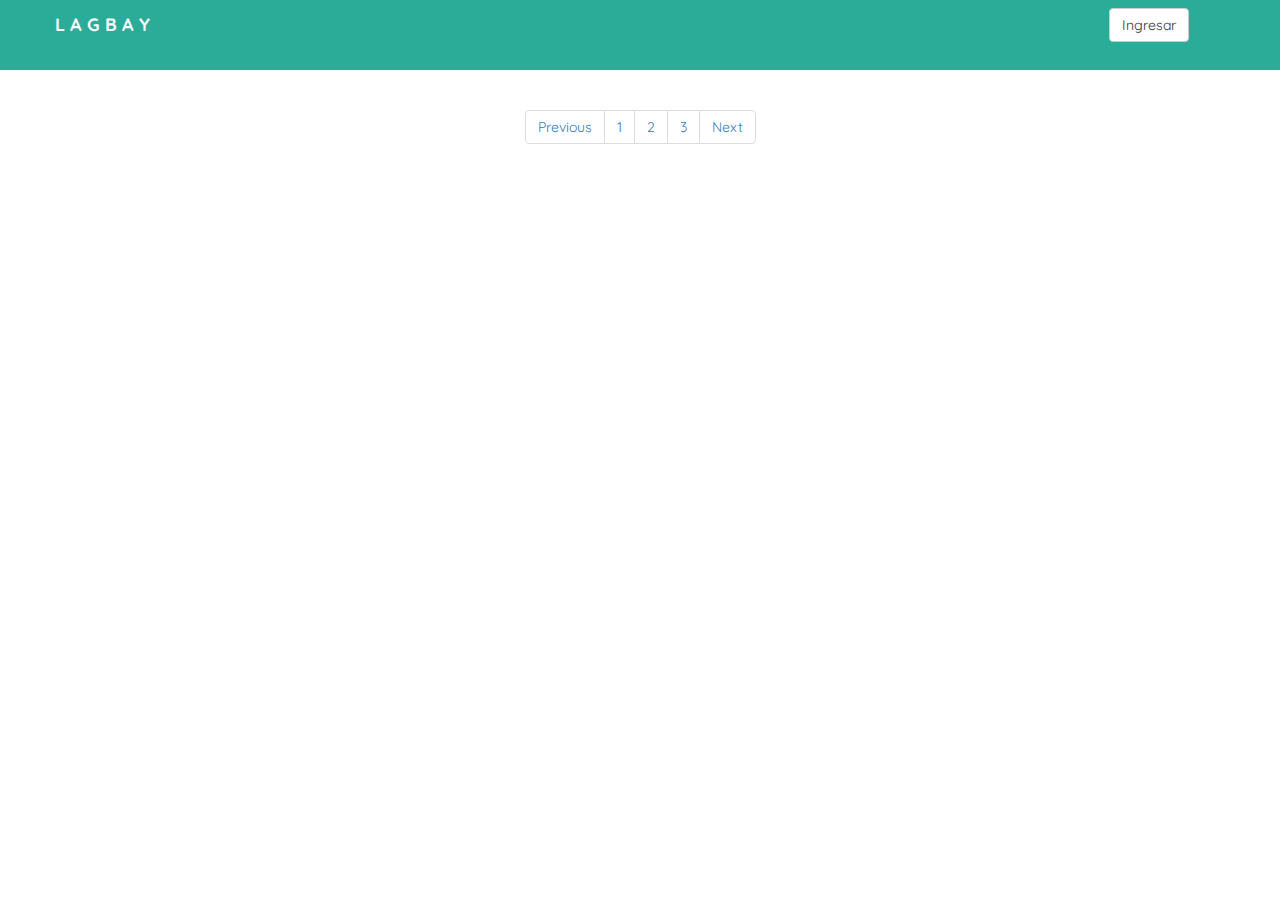
==== commit a7826c70: "Merge pull request #6 from SilviaGuerra/silvia" ====
--- a/index.html
+++ b/index.html
@@ -132,7 +132,7 @@
 <div class="container mt40">
 
     <section class="row" id="pruebafirebas">
-
+        <!-- line modal 
         <article class="col-xs-6">
             <div class="panel panel-default">
                 <div class="panel-body">
@@ -203,7 +203,7 @@
                     </span>
                 </div>
             </div>
-        </article>
+        </article>-->
 
 </section>
 </div>
